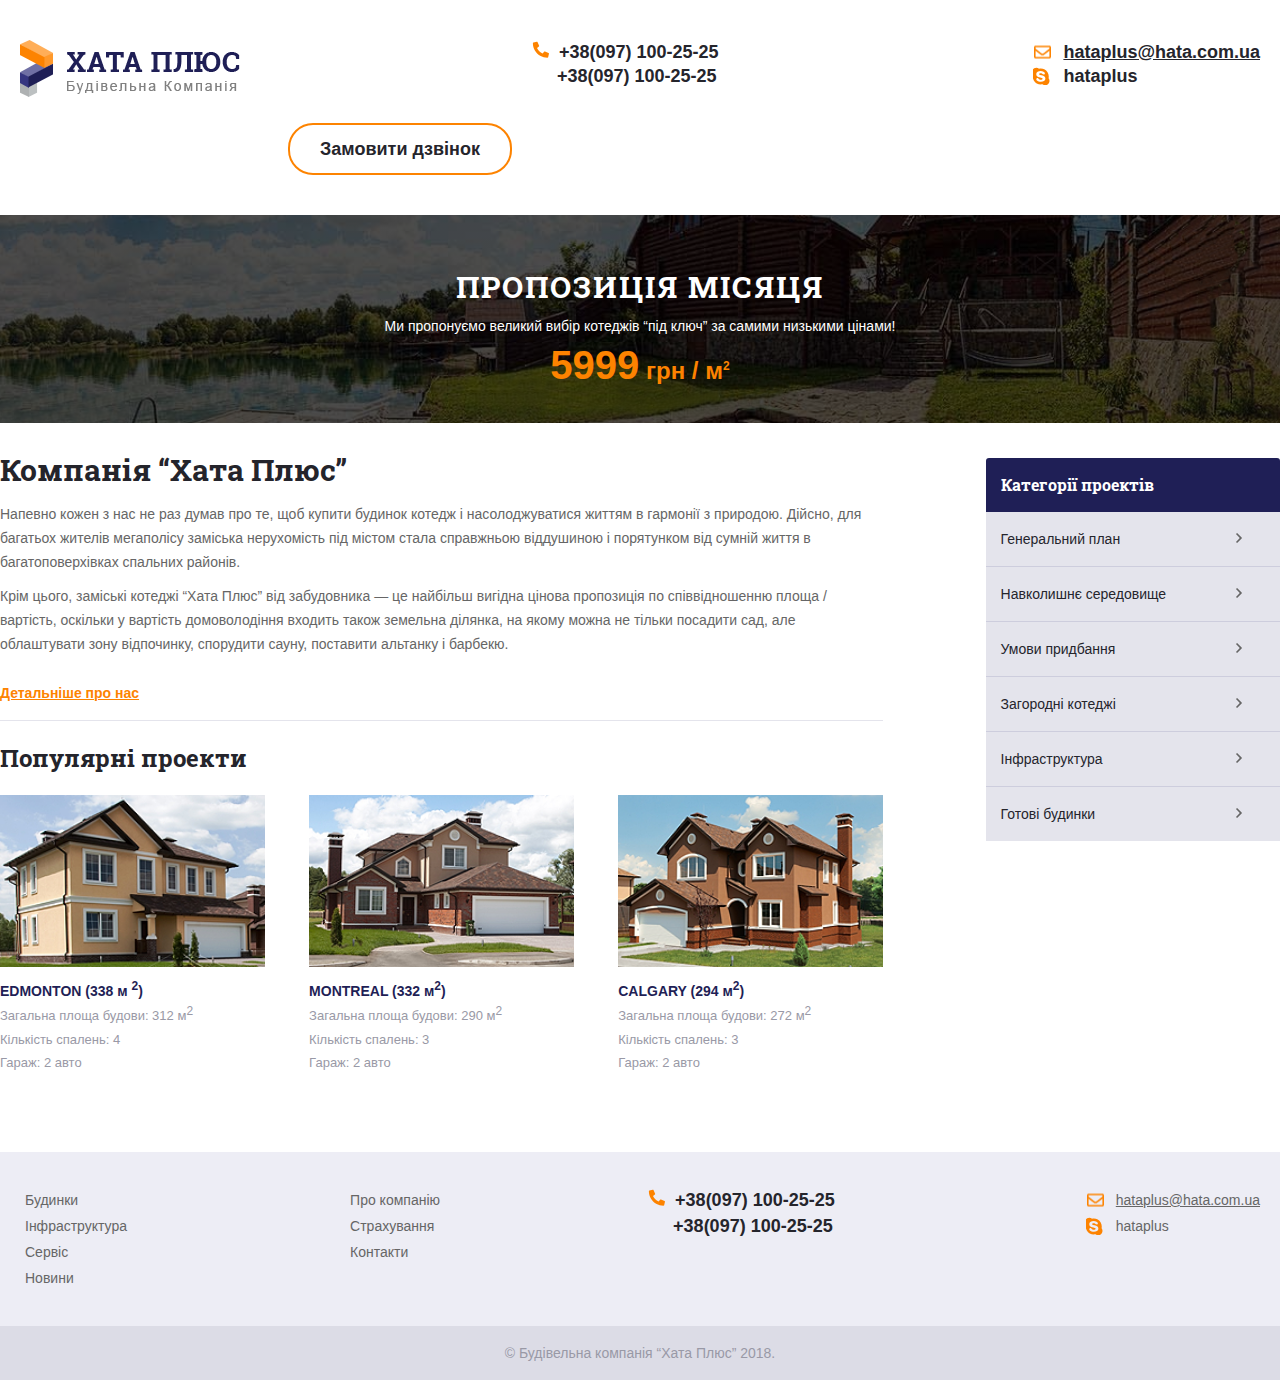
==== index.html @ af36779b "Apdate media version" ====
<!DOCTYPE html>
<html lang="en">

<head>
    <meta charset="UTF-8">
    <meta name="viewport" content="width=device-width, initial-scale=1.0">
    <title>Компанія с продажу та будівництвом будинків на замовлення</title>
    <link rel="stylesheet" href="css/style.css">
    <link rel="preconnect" href="https://fonts.googleapis.com">
    <link rel="preconnect" href="https://fonts.gstatic.com" crossorigin>
    <link href="https://fonts.googleapis.com/css2?family=Roboto+Slab:wght@100..900&display=swap" rel="stylesheet">
</head>

<body>
    <header>
        <div class="burger active_burger">
            <span>
                <nav>
                    <div class="wrapper flex wrap">
                        <ul class="mainmenu flex">
                            <li><a href="#">Головна</a></li>
                            <li><a href="#">Про компанію</a></li>
                            <li><a href="table.html">Наші будівлі</a></li>
                            <li><a href="#">Акції</a></li>
                            <li><a href="contacts.html">Контакти</a></li>
                        </ul>
                        <ul class="social flex">
                            <li><a href="#" class="fb"></a></li>
                            <li><a href="#" class="tw"></a></li>
                            <li><a href="#" class="in"></a></li>
                        </ul>
                    </div>
                </nav>
            </span>
       
        </div>
        <div class="close"></div>

        <div class="wrapper header_content flex wrap">
            <a class="logo" href="index.html"><img src="image/logo.png" alt="лого хата+"></a>
            <div class="tel">
                <a href="tel:+380971002525"><img src="image/phone.png" alt="значок телефону">+38(097) 100-25-25</a>
                <a href="tel:+380971002525">+38(097) 100-25-25</a>
            </div>
            </ul>
            <ul class="messangers">
                <li><a href="email:hataplus@hata.com.ua" class="em">hataplus@hata.com.ua</a></li>
                <li><a href="#" class="sk">hataplus</a></li>
            </ul>
            <div class="button-block"><a class="button" href="#">Замовити дзвінок</a></div>
        </div>
        <div class="banner">
            <p class="sale">Пропозиція місяця</p>
            <p class="info">Ми пропонуємо великий вибір котеджів “під ключ” за самими низькими цінами!</p>
            <p class="price"><b>5999</b> <span>грн / м<sup>2</sup></span></p>
        </div>
    </header>
    <main>

        <div class="wrapper flex">
            <div class="main-info">
                <article class="description">
                    <h1>Компанія “Хата Плюс”</h1>
                    <p>Напевно кожен з нас не раз думав про те, щоб купити будинок котедж і насолоджуватися життям в
                        гармонії з
                        природою. Дійсно, для багатьох жителів мегаполісу заміська нерухомість під містом стала
                        справжньою
                        віддушиною і порятунком від сумній життя в багатоповерхівках спальних районів.
                    </p>
                    <p>

                        Крім цього, заміські котеджі “Хата Плюс” від забудовника — це найбільш вигідна цінова пропозиція
                        по
                        співвідношенню площа / вартість, оскільки у вартість домоволодіння входить також земельна
                        ділянка,
                        на
                        якому
                        можна не тільки посадити сад, але облаштувати зону відпочинку, спорудити сауну, поставити
                        альтанку і
                        барбекю.
                    </p>
                    <a href="#">Детальніше про нас</a>
                </article>
                <h2>Популярні проекти</h2>
                <section class="houses flex wrap">
                    <figure>
                        <a href="#"></a>
                        <img src="image/edmonton.png" alt="двох поверховий будинок на бетоній основі EDMONTON">
                        <figcaption>
                            <h3>
                                EDMONTON (338 м <sup>2</sup>)
                            </h3>
                            <p>Загальна площа будови: 312 м<sup>2</sup></p>
                            <p>Кількість спалень: 4</p>
                            <p>Гараж: 2 авто</p>
                        </figcaption>

                    </figure>
                    <figure>
                        <a href="#"></a>
                        <img src="image/montreal.png" alt="двох поверховий будинок на бетоній основі">
                        <figcaption>
                            <h3>MONTREAL (332 м<sup>2</sup>)</h3>
                            <p>Загальна площа будови: 290 м<sup>2</sup></p>
                            <p>Кількість спалень: 3</p>
                            <p>Гараж: 2 авто</p>
                        </figcaption>

                    </figure>
                    <figure>
                        <a href="#"></a>
                        <img src="image/galgary.png" alt="двох поверховий будинок на цеглевій основі">
                        <figcaption>
                            <h3>CALGARY (294 м<sup>2</sup>)</h3>
                            <p>Загальна площа будови: 272 м<sup>2</sup></p>
                            <p>Кількість спалень: 3</p>
                            <p>Гараж: 2 авто</p>
                        </figcaption>

                    </figure>
                </section>
            </div>
            <aside>
                <b>Категорії проектів</b>
                <ul class="navigation">
                    <li><a href="#">Генеральний план</a></li>
                    <li><a href="#">Навколишнє середовище</a>
                        <ul class="supmenu">
                            <li><a href="#">Продані</a></li>
                            <li><a href="#">Заброньованні</a></li>
                            <li><a href="#">В процесі будівництва</a></li>
                        </ul>
                    </li>
                    <li><a href="#">Умови придбання</a></li>
                    <li><a href="#">Загородні котеджі</a></li>
                    <li><a href="#">Інфраструктура</a> </li>
                    <li><a href="#">Готові будинки</a></li>
                </ul>
            </aside>

        </div>
    </main>
    <footer>
        <div class="wrapper flex">
            <ul class="list first">
                <li><a href="#">Будинки</a></li>
                <li><a href="#">Інфраструктура</a></li>
                <li><a href="#">Сервіс</a></li>
                <li><a href="#">Новини</a></li>
            </ul>

            <ul class="list">
                <li><a href="#">Про компанію</a></li>
                <li><a href="#">Страхування</a></li>
                <li><a href="#">Контакти</a></li>
            </ul>
            <div class="tel">
                <a href="tel:+380971002525"><img src="image/phone.png" alt="значок телефону">+38(097) 100-25-25</a>
                <a href="tel:+380971002525">+38(097) 100-25-25</a>
            </div>

            <ul class="messangers">
                <li><a href="email:hataplus@hata.com.ua" class="em">hataplus@hata.com.ua</a></li>
                <li><a href="#" class="sk">hataplus</a></li>
            </ul>
        </div>
        <p>&copy; Будівельна компанія “Хата Плюс” 2018.</p>
    </footer>
</body>

</html>
---- css/style.css ----
* {
    margin: 0;
    padding: 0;
    box-sizing: border-box;
}

html {
    font-size: 1px;
}

body {
    background-color: #fff;
    font-family: "Arial";
    font-size: 14rem;
    line-height: 24rem;
}

a {
    color: #b1b1d2;
    font-size: 14px;
    font-family: "Arial";
    line-height: 24px;
    text-decoration: none;
    transition: 0.3s;
}



li {
    color: #fff;
    font-family: "Arial";
    list-style-type: none;
    font-size: 14rem;
    line-height: 24rem;
    transition: 0.3s;
}

h2 {
    display: flex;
    color: #24242b;
    font-size: 24rem;
    font-weight: 700;
    font-family: "Roboto Slab";
    line-height: 24rem;
}

h3 {
    font-size: 14rem;
    color: #1f1f56;
    font-weight: bold;
    font-family: "Arial";
    line-height: 24rem;
}

header {
    box-shadow: (0, 0, 0, 5px);
}

.wrapper {
    margin: auto;
}


.flex {
    display: flex;
    justify-content: center;
    flex-wrap: wrap;
    gap: 13px;
}

nav {
    background-color: #1f1f56;
}


.social {
    align-items: center;
}

.social a {
    display: inline-block;
    vertical-align: middle;
    background: url(../image/sprite.png) no-repeat;
}


.supmenu a {
    color: #b1b1d2;
}

header a {
    font-size: 18rem;
    font-weight: bold;
    font-family: "Arial";
    line-height: 24px;
}

.mainmenu a {
    display: block;
    padding: 19px 10px;
    font-size: 14rem;
    letter-spacing: 2rem;
    line-height: 24rem;
    font-weight: normal;
}

.mainmenu:first-child a {
    padding-left: 0;
}



.header_content a {
    color: #25252c;
}


.tel {
    display: flex;
    flex-direction: column;
    font-size: 16rem;
}

.tel a:last-child {
    padding: 0 35px;
}

.tel:after {
    content: "";
    border-right: 1px solid #e4e4ec;
}

.tel img {
    margin: 0 10px;
}

.messangers a {
    display: block;
    margin: 0 10px;
}

.messangers li {
    padding: 0 10px;
}

a.em {
    text-decoration: underline;
    padding-left: 30px;
    position: relative;
}

a.sk {
    padding-left: 30px;
    position: relative;
}

a.em::before {
    content: "";
    display: block;
    position: absolute;
    top: 50%;
    left: 0;
    width: 18px;
    height: 13px;
    background: url(../image/sprite.emsk.png);
    background-position: 0 -25px;
    transform: translateY(-50%);
}

a.sk::before {
    content: "";
    display: block;
    position: absolute;
    top: 50%;
    left: 0;
    width: 18px;
    height: 18px;
    background: url(../image/sprite.emsk.png);
    background-position: -25px -25px;
    transform: translateY(-50%);

}

.button {
    margin-left: 10px;
    display: inline-block;
    padding: 12px 30px;
    border-radius: 25px;
    border: 2px solid #fd8300;
}

.button:hover {
    color: #1f1f56;
    background-color: #fd8300;
}


.banner {
    color: #ffffff;
    padding: 60px 0 40px;
    text-align: center;
    background: linear-gradient(rgba(0, 0, 0, 0.7), rgba(0, 0, 0, 0.7)), url(../image/banner.webp);
    background-size: 100%;
}


.price {
    color: #fd8300;
    font-size: 24px;
    line-height: 24px;
}

span {
    font-size: 24px;
    line-height: 24px;
    color: #fd8300;
    font-weight: bold;
    font-family: "Arial";
}

sup {
    font-size: 12rem;
}

.banner b {
    color: #fd8300;
    font-weight: bold;
    font-family: "Arial";
    font-size: 40rem;
    line-height: 24rem;
}

main {
    margin: 35px 0;
}

.main-info {
    width: 74%;
}

.sale {
    color: #ffffff;
    font-weight: 700;
    font-family: "Roboto Slab";
    font-size: 30rem;
    letter-spacing: 2px;
    text-transform: uppercase;
}

.info {
    margin: 15px 0;
}

article {
    border-bottom: #e4e4ec solid 1px;
}

article a {
    display: block;
    margin: 15px 0;
    text-decoration: underline;
}

.flex_wrap {
    flex-wrap: wrap;
}

h1 {
    color: #24242b;
    font-size: 30px;
    font-weight: 700;
    font-family: "Roboto Slab";
    margin-bottom: 20px;
}

.description p {
    color: #666666;
}

.description:first-child p {
    padding-bottom: 10px;
}

.description a {
    color: #fd8300;
    font-weight: bold;
}

a:hover {
    color: #fd8300;
}


aside {
    display: block;
    overflow: hidden;
    border-radius: 3px;
    width: 23%;
    min-width: 220px;
}

aside li {
    position: relative;
}


aside li::after {
    content: "";
    position: absolute;
    background: url(../image/strelochka.png)no-repeat;
    width: 8px;
    height: 12px;
    background-position: 0 0px;
    top: 21px;
    left: 85%;
    transition: 0.3s;
}

aside li:hover::after {
    background-position: 0 -13px;
}


.supmenu li::after {
    content: "";
    background: none;
}

aside li:hover {
    background-position: 0 -20px;
}

.aside-menu>li:last-child a {
    border: none;
}

aside b {
    display: block;
    padding: 15px;
    color: #ffffff;
    font-weight: 700;
    font-family: "Roboto Slab";
    font-size: 16rem;
    background-color: #1f1f56;
    line-height: 24px;
}


aside a {
    display: block;
    font-size: 14rem;
    line-height: 24rem;
    color: #25252c;
    padding: 15px;
    background-color: #e4e4ec;
    border-bottom: 1px solid #cdcddd;
}

ul li:last-child a {
    border: none;
}

li:hover .supmenu {
    display: block;
}

.supmenu {
    display: none;
}

.supmenu a {
    color: #666;
    padding-left: 30px;
}

aside li:hover>a {
    color: #fff;
    background-color: #fd8300;
}

.supmenu li:hover>a {
    color: #666;
    background-color: #cecedd;
}


h2 {
    margin: 25px 0;
}

.houses {
    display: flex;
    margin-bottom: 45px;
}

figure {
    position: relative;
    width: 30%;
}

figure a {
    position: absolute;
    top: 0;
    left: 0;
    width: 100%;
    height: 100%;
}

figure img {
    width: 100%;
}

figcaption p:nth-child(odd) {
    margin: 5px 0;
}

figure:hover h3 {
    text-decoration: underline;
}

figure p {
    color: #9999a6;
    font-size: 13px;
    line-height: 18px;
    text-decoration: none;
}


footer {
    background-color: #ededf5;
}

footer a {
    color: #666666;
    line-height: 26rem;
}

footer .wrapper {
    padding: 35px 0;
}

footer a:hover {
    text-decoration: underline;
}

.tel a {
    font-size: 18rem;
    font-weight: bold;
    color: #25252c;
}


.contacts a {
    font-size: 16rem;
    text-decoration: underline;
    color: #25252c;
}

footer p {
    padding: 15px 0;
    text-align: center;
    background-color: #dcdce6;
    color: #9999a6;
}


a.em::before:hover {
    background-position: 1px 25px;
}

.messangers a:hover {
    color: #fd8300
}

.tel a:hover {
    color: #fd8300;
}

.list a:hover {
    color: #fd8300;
}

nav {
    display: none;
}

.burger {
    position: relative;
    width: 40px;
    height: 60px;
}

.burger span {
    position: absolute;
    top: 10px;
    left: 0;
    height: 5px;
    background-color: #4d4dc1;
    border-radius: 4px;
    width: 100%;
}


.burger span::before,
.burger span::after {
    content: "";
    position: absolute;
    top: 10px;
    left: 0;
    background-color: #4d4dc1;
    height: 7px;
    width: 40px;
    border-radius: 4px;
}

.burger span::before {
    top: 30px;
}

.burger span::after {
    top: 15px;
}

.active-burger+.mainmenu {
    display: flex;
    position: fixed;
    top: 50%;
    left: 50%;
    height: 100vh;
    width: 80vh;
    background-color: #4d4dc1;
    flex-direction: column;
    justify-content: center;
}

figure {
    width: 100%;
}

.header_content:before {
    display: none;
}

.social {
    padding: 10px 0;
}

@media screen and (min-width: 768px) {
    a.fb {
        height: 19px;
        width: 15px;
        background-position: 5px 0;
    }

    a.fb:hover {
        background-position: 5px -20px;
    }

    a.tw {
        width: 19px;
        height: 16px;
        background-position: -14px 0;
    }

    a.tw:hover {
        background-position: -14px -20px;
    }

    a.in {
        height: 20px;
        width: 20px;
        background-position: -36px 0;
    }

    a.in:hover {
        background-position: -35px -20px;
    }

    .header_content {
        position: relative;
        padding: 40px 0;
        box-shadow: (0 0 5px rgba(0, 0, 0, 0.1));
    }

    .header_content:before {
        content: "";
        position: absolute;
        top: 25%;
        left: 48%;
        width: 2px;
        height: 52px;
        background-color: #e4e4ec;
    }

    nav {
        display: block;
    }

    .burger {
        display: none;
    }

    span::before {
        display: none;
    }

    span::after {
        display: none;
    }

    .button-block {
        display: block;
        width: 234px;
    }

    .messangers {
        padding: 10px 0;
    }

    .header_content:before {
        left: 50%;
    }

    .logo {
        padding: 0 20px;
    }

    .flex {
        gap: 13px;
    }

    .main-info {
        width: 62%;
    }

    figure {
        width: 100%;
    }

    .first {
        padding: 0 25px;
    }
    .wrapper {
    max-width: 1280px;
    }
}

@media screen and (min-width: 1024px) {
    nav {
        display: block;
    }

    .button-block {
        display: flex;
        width: 512px;
        flex-direction: row-reverse
    }

    .flex {
        justify-content: space-between;
        gap: 20px;
    }

    .messangers {
        padding: 0 0;
    }

    .main-info {
        width: 69%;
    }

    figure {
        width: 30%;
    }
}

@media screen and (min-width: 1440px) {
    nav {
        display: block;
    }

    .button-block {
        display: inline-block;
        width: 234px;
    }

    .flex {
        justify-content: space-between;
        gap: 26px;
    }

    figure {
        width: 31%;
    }
}
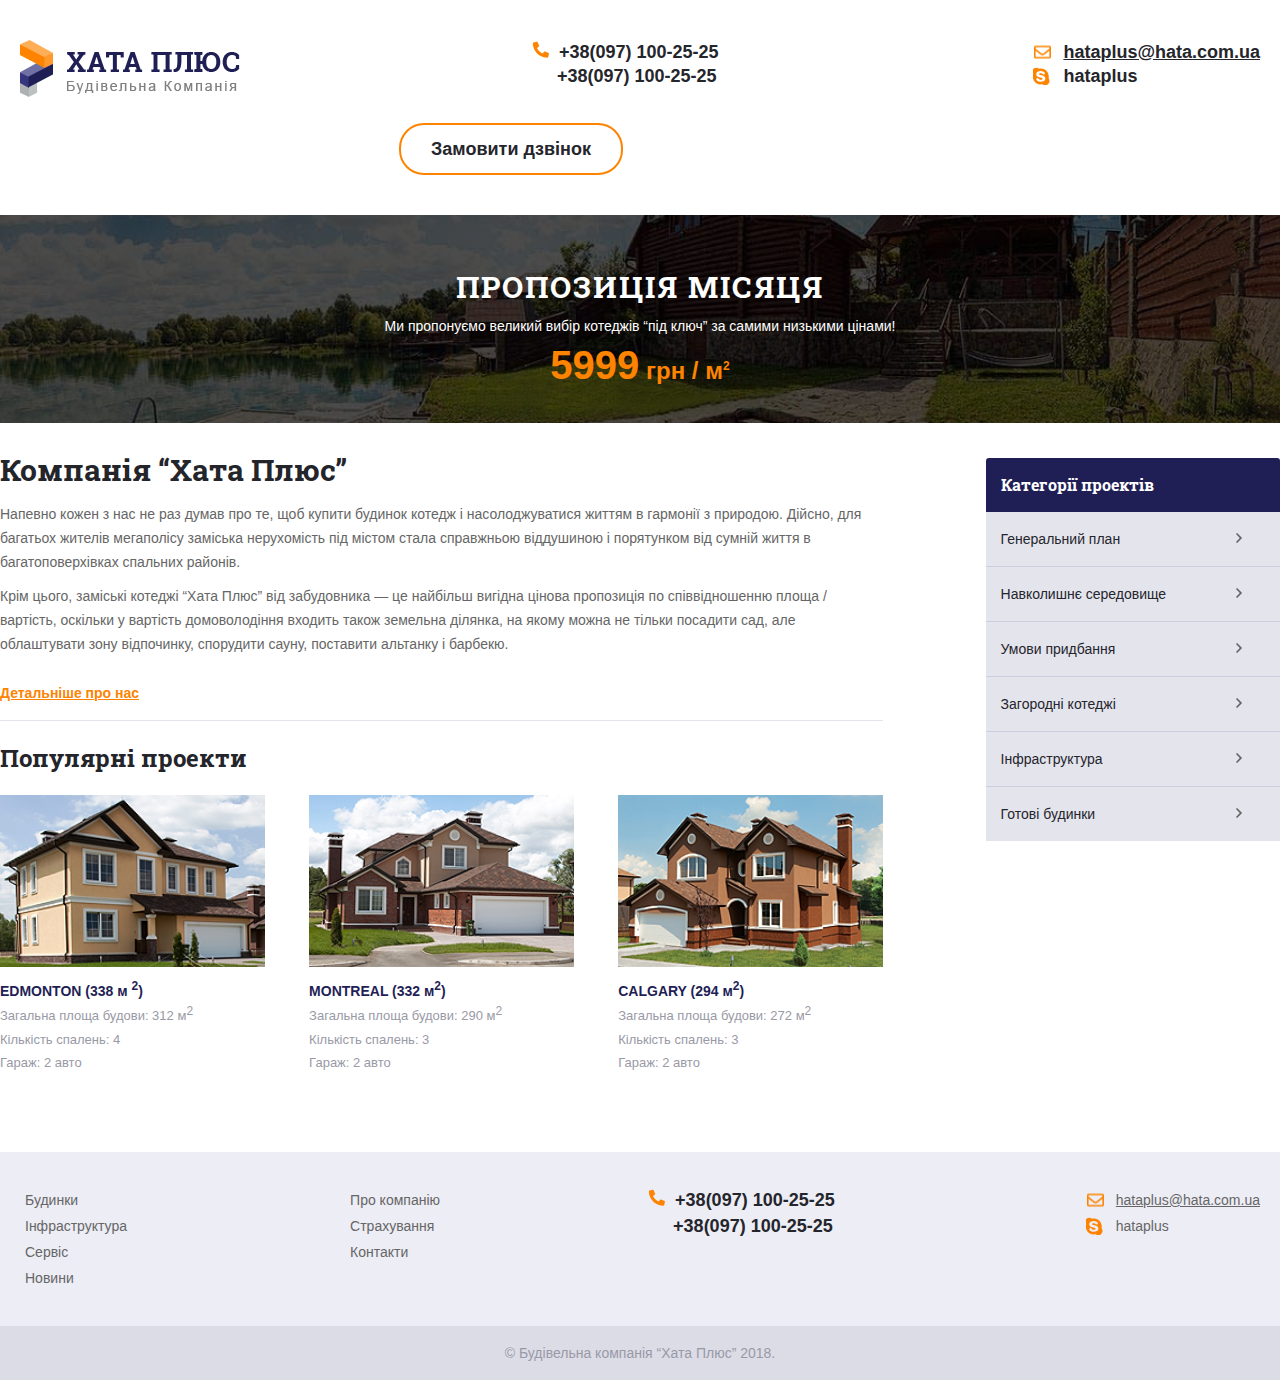
==== commit 7818276e: "Apdate media version" ====
--- a/index.html
+++ b/index.html
@@ -9,14 +9,15 @@
     <link rel="preconnect" href="https://fonts.googleapis.com">
     <link rel="preconnect" href="https://fonts.gstatic.com" crossorigin>
     <link href="https://fonts.googleapis.com/css2?family=Roboto+Slab:wght@100..900&display=swap" rel="stylesheet">
+    <script src="js/scripts.js"></script>
 </head>
 
 <body>
     <header>
-        <div class="burger active_burger">
-            <span>
+        <div class="burger #burger active-burger">
+            <span></span>
                 <nav>
-                    <div class="wrapper flex wrap">
+                    <div class="wrapper flex wrap menu_header">
                         <ul class="mainmenu flex">
                             <li><a href="#">Головна</a></li>
                             <li><a href="#">Про компанію</a></li>
@@ -31,7 +32,6 @@
                         </ul>
                     </div>
                 </nav>
-            </span>
        
         </div>
         <div class="close"></div>
--- a/css/style.css
+++ b/css/style.css
@@ -68,9 +68,6 @@
     gap: 13px;
 }
 
-nav {
-    background-color: #1f1f56;
-}
 
 
 .social {
@@ -480,9 +477,7 @@
     color: #fd8300;
 }
 
-nav {
-    display: none;
-}
+
 
 .burger {
     position: relative;
@@ -520,15 +515,19 @@
 .burger span::after {
     top: 15px;
 }
-
-.active-burger+.mainmenu {
+.mainmenu {
+    display: none;
+}
+.active-burger~nav {
     display: flex;
     position: fixed;
-    top: 50%;
-    left: 50%;
-    height: 100vh;
-    width: 80vh;
+    z-index: 3;
+    top: 0;
+    left: 0;
+    height: 100%;
+    width: 100%;
     background-color: #4d4dc1;
+    color: black;
     flex-direction: column;
     justify-content: center;
 }
@@ -546,6 +545,10 @@
 }
 
 @media screen and (min-width: 768px) {
+    nav {
+        background-color: #1f1f56;
+    }
+    
     a.fb {
         height: 19px;
         width: 15px;
@@ -592,10 +595,6 @@
         background-color: #e4e4ec;
     }
 
-    nav {
-        display: block;
-    }
-
     .burger {
         display: none;
     }
@@ -607,7 +606,9 @@
     span::after {
         display: none;
     }
-
+    .mainmenu {
+        display: block;
+    }
     .button-block {
         display: block;
         width: 234px;
@@ -652,7 +653,7 @@
 
     .button-block {
         display: flex;
-        width: 512px;
+        width: 623px;
         flex-direction: row-reverse
     }
 
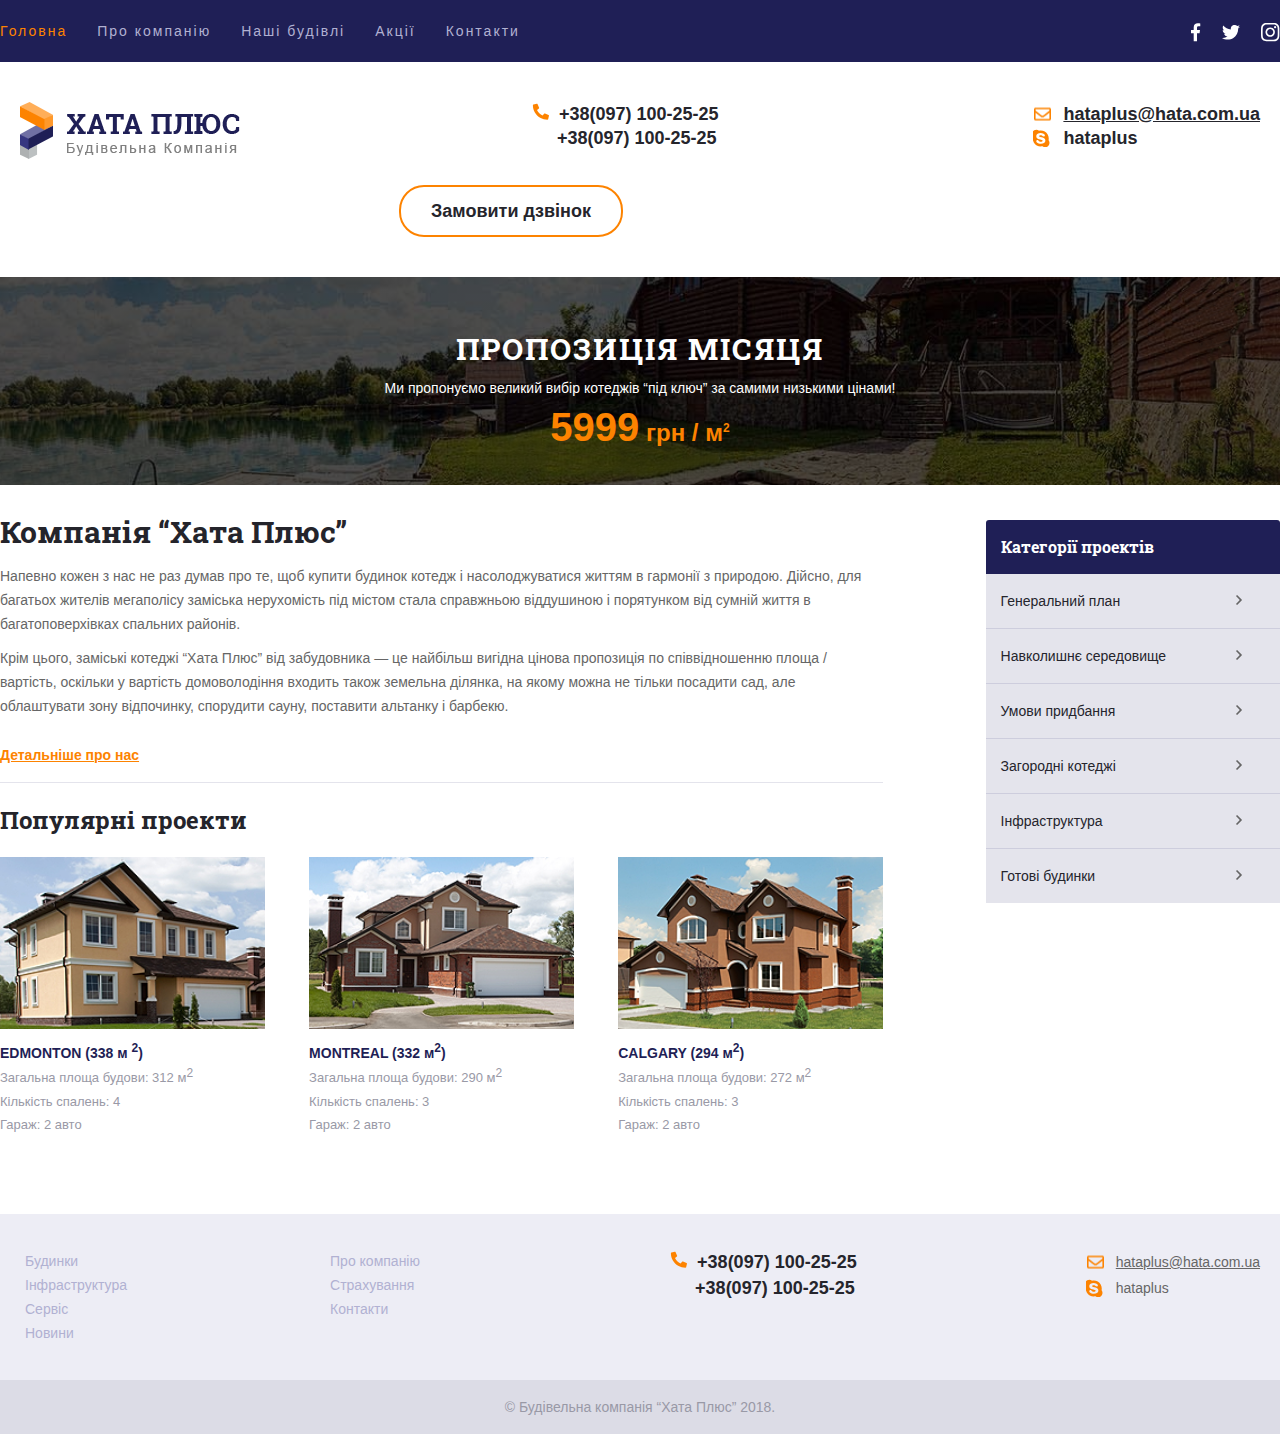
==== commit fc46567d: "Apdate media version" ====
--- a/index.html
+++ b/index.html
@@ -14,28 +14,28 @@
 
 <body>
     <header>
-        <div class="burger #burger active-burger">
+        <div class="burger #burger">
             <span></span>
-                <nav>
-                    <div class="wrapper flex wrap menu_header">
-                        <ul class="mainmenu flex">
-                            <li><a href="#">Головна</a></li>
-                            <li><a href="#">Про компанію</a></li>
-                            <li><a href="table.html">Наші будівлі</a></li>
-                            <li><a href="#">Акції</a></li>
-                            <li><a href="contacts.html">Контакти</a></li>
-                        </ul>
-                        <ul class="social flex">
-                            <li><a href="#" class="fb"></a></li>
-                            <li><a href="#" class="tw"></a></li>
-                            <li><a href="#" class="in"></a></li>
-                        </ul>
-                    </div>
-                </nav>
-       
+            
         </div>
         <div class="close"></div>
-
+        <nav>
+            <div class="wrapper flex wrap menu_header">
+                <ul class="mainmenu flex">
+                    <li><a href="#">Головна</a></li>
+                    <li><a href="#">Про компанію</a></li>
+                    <li><a href="table.html">Наші будівлі</a></li>
+                    <li><a href="#">Акції</a></li>
+                    <li><a href="contacts.html">Контакти</a></li>
+                </ul>
+                <ul class="social flex">
+                    <li><a href="#" class="fb"></a></li>
+                    <li><a href="#" class="tw"></a></li>
+                    <li><a href="#" class="in"></a></li>
+                </ul>
+            </div>
+        </nav>
+            
         <div class="wrapper header_content flex wrap">
             <a class="logo" href="index.html"><img src="image/logo.png" alt="лого хата+"></a>
             <div class="tel">
--- a/css/style.css
+++ b/css/style.css
@@ -15,7 +15,7 @@
     line-height: 24rem;
 }
 
-a {
+.list a {
     color: #b1b1d2;
     font-size: 14px;
     font-family: "Arial";
@@ -80,6 +80,35 @@
     background: url(../image/sprite.png) no-repeat;
 }
 
+a.fb {
+    height: 19px;
+    width: 15px;
+    background-position: 5px 0;
+}
+
+a.fb:hover {
+    background-position: 5px -20px;
+}
+
+a.tw {
+    width: 19px;
+    height: 16px;
+    background-position: -14px 0;
+}
+
+a.tw:hover {
+    background-position: -14px -20px;
+}
+
+a.in {
+    height: 20px;
+    width: 20px;
+    background-position: -36px 0;
+}
+
+a.in:hover {
+    background-position: -35px -20px;
+}
 
 .supmenu a {
     color: #b1b1d2;
@@ -477,6 +506,10 @@
     color: #fd8300;
 }
 
+.list {
+    text-align: center;
+    width: 154px;
+}
 
 
 .burger {
@@ -515,17 +548,19 @@
 .burger span::after {
     top: 15px;
 }
-.mainmenu {
+
+nav {
     display: none;
 }
-.active-burger~nav {
+
+.active_burger~nav {
     display: flex;
     position: fixed;
     z-index: 3;
     top: 0;
     left: 0;
-    height: 100%;
-    width: 100%;
+    height: 100px;
+    width: 100px;
     background-color: #4d4dc1;
     color: black;
     flex-direction: column;
@@ -548,35 +583,10 @@
     nav {
         background-color: #1f1f56;
     }
-    
-    a.fb {
-        height: 19px;
-        width: 15px;
-        background-position: 5px 0;
-    }
-
-    a.fb:hover {
-        background-position: 5px -20px;
-    }
-
-    a.tw {
-        width: 19px;
-        height: 16px;
-        background-position: -14px 0;
-    }
-
-    a.tw:hover {
-        background-position: -14px -20px;
-    }
-
-    a.in {
-        height: 20px;
-        width: 20px;
-        background-position: -36px 0;
-    }
-
-    a.in:hover {
-        background-position: -35px -20px;
+
+    a {
+        color: #b1b1d2;
+        text-decoration: none;
     }
 
     .header_content {
@@ -606,9 +616,11 @@
     span::after {
         display: none;
     }
+
     .mainmenu {
-        display: block;
-    }
+        display: flex;
+    }
+
     .button-block {
         display: block;
         width: 234px;
@@ -641,8 +653,13 @@
     .first {
         padding: 0 25px;
     }
+
+    .list {
+        text-align: left;
+    }
+
     .wrapper {
-    max-width: 1280px;
+        max-width: 1280px;
     }
 }
 
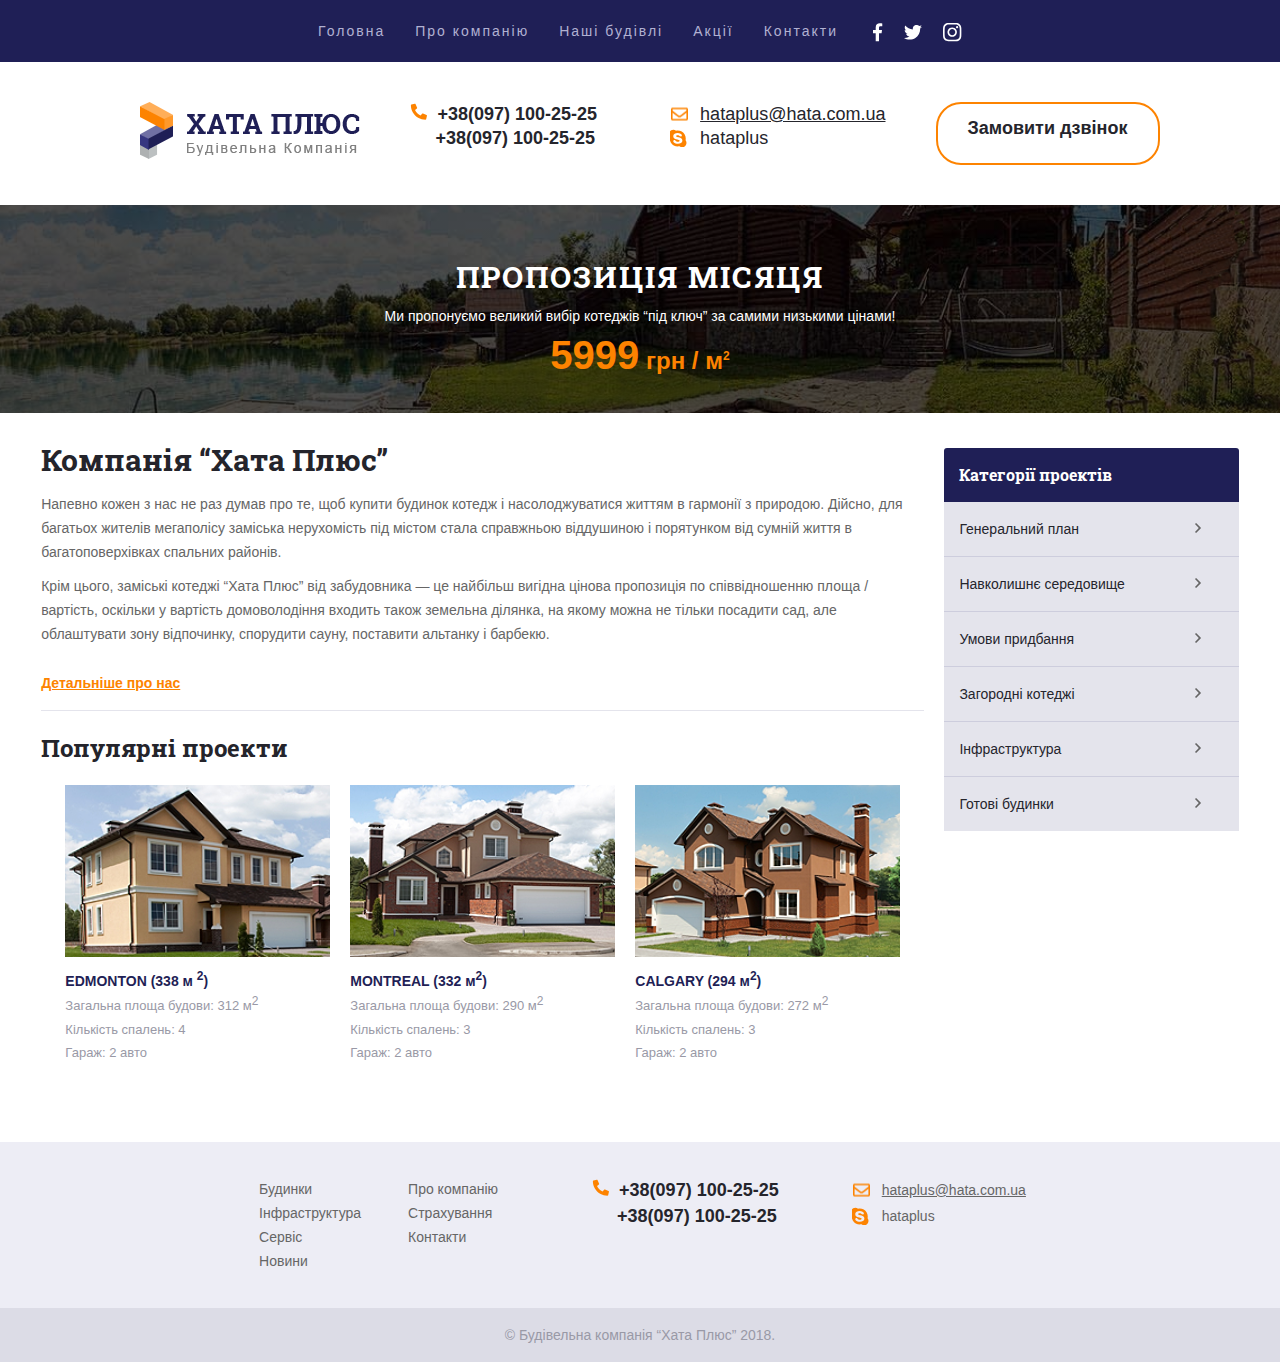
==== commit 977db0f5: "Apgrade to beta media" ====
--- a/index.html
+++ b/index.html
@@ -9,17 +9,15 @@
     <link rel="preconnect" href="https://fonts.googleapis.com">
     <link rel="preconnect" href="https://fonts.gstatic.com" crossorigin>
     <link href="https://fonts.googleapis.com/css2?family=Roboto+Slab:wght@100..900&display=swap" rel="stylesheet">
-    <script src="js/scripts.js"></script>
+    
 </head>
 
 <body>
     <header>
-        <div class="burger #burger">
+        <div class="burger" id="burger">
             <span></span>
-            
         </div>
-        <div class="close"></div>
-        <nav>
+        <nav class="menu">
             <div class="wrapper flex wrap menu_header">
                 <ul class="mainmenu flex">
                     <li><a href="#">Головна</a></li>
@@ -35,7 +33,11 @@
                 </ul>
             </div>
         </nav>
-            
+        <div class="close" id="closeButton">
+            <span></span>
+        </div>
+    
+
         <div class="wrapper header_content flex wrap">
             <a class="logo" href="index.html"><img src="image/logo.png" alt="лого хата+"></a>
             <div class="tel">
@@ -167,5 +169,12 @@
         <p>&copy; Будівельна компанія “Хата Плюс” 2018.</p>
     </footer>
 </body>
-
+<script src="js/scripts.js">
+    burger.onclick = function () {
+        burger.classList.toggle('active_burger')
+    }
+    closeButton.onclick = function () {
+        burger.classList.remove('active_burger')
+    }
+</script>
 </html>--- a/css/style.css
+++ b/css/style.css
@@ -14,13 +14,14 @@
     font-size: 14rem;
     line-height: 24rem;
 }
-
+a {
+    color: #b1b1d2;
+    text-decoration: none;
+}
 .list a {
-    color: #b1b1d2;
     font-size: 14px;
     font-family: "Arial";
     line-height: 24px;
-    text-decoration: none;
     transition: 0.3s;
 }
 
@@ -64,14 +65,20 @@
 .flex {
     display: flex;
     justify-content: center;
+    flex-direction: column;
     flex-wrap: wrap;
     gap: 13px;
 }
 
-
+.header_content {
+    position: relative;
+    padding: 40px 0;
+    box-shadow: (0 0 5px rgba(0, 0, 0, 0.1));
+}
 
 .social {
     align-items: center;
+    flex-direction: row;
 }
 
 .social a {
@@ -116,7 +123,6 @@
 
 header a {
     font-size: 18rem;
-    font-weight: bold;
     font-family: "Arial";
     line-height: 24px;
 }
@@ -208,11 +214,13 @@
 }
 
 .button {
+    display: inline-block;
+    font-weight: bold;
     margin-left: 10px;
-    display: inline-block;
     padding: 12px 30px;
     border-radius: 25px;
     border: 2px solid #fd8300;
+    transition: 0.3s;
 }
 
 .button:hover {
@@ -514,18 +522,24 @@
 
 .burger {
     position: relative;
-    width: 40px;
+    background-color: #1f1f56;
+    width: 100%;
+    height: 60px;
+}
+.close {
+    position: relative;
+    width: 100%;
     height: 60px;
 }
 
 .burger span {
     position: absolute;
     top: 10px;
-    left: 0;
-    height: 5px;
-    background-color: #4d4dc1;
+    left: 10px;
+    height: 7px;
+    background-color: #fff;
     border-radius: 4px;
-    width: 100%;
+    width: 40px;
 }
 
 
@@ -535,7 +549,7 @@
     position: absolute;
     top: 10px;
     left: 0;
-    background-color: #4d4dc1;
+    background-color: #fff;
     height: 7px;
     width: 40px;
     border-radius: 4px;
@@ -556,15 +570,51 @@
 .active_burger~nav {
     display: flex;
     position: fixed;
-    z-index: 3;
     top: 0;
     left: 0;
-    height: 100px;
-    width: 100px;
-    background-color: #4d4dc1;
-    color: black;
+    height: 100%;
+    width: 100%;
+    opacity: 97%;
     flex-direction: column;
-    justify-content: center;
+    background-color: #1f1f36;
+    z-index: 1;
+    text-align: center;
+}
+
+.close {
+    position: fixed;
+    display: none;
+    z-index: 10;
+}
+
+.close span{
+    position: absolute;
+    top: 10px;
+    left: 10px;
+    height: 7px;
+    background-color: #fff;
+    rotate: 45deg;
+    border-radius: 4px;
+    width: 40px;
+    transition: 0.3s;
+}
+.close span::before {
+    content: "";
+    position: absolute;
+    top: 1px;
+    left: 0;
+    background-color: #fff;
+    height: 7px;
+    width: 40px;
+    border-radius: 4px;
+}
+
+.close span::before{
+    rotate: 90deg;
+}
+
+.active_burger~.close {
+    display: block;
 }
 
 figure {
@@ -579,21 +629,13 @@
     padding: 10px 0;
 }
 
+
 @media screen and (min-width: 768px) {
     nav {
+        display: block;
         background-color: #1f1f56;
     }
 
-    a {
-        color: #b1b1d2;
-        text-decoration: none;
-    }
-
-    .header_content {
-        position: relative;
-        padding: 40px 0;
-        box-shadow: (0 0 5px rgba(0, 0, 0, 0.1));
-    }
 
     .header_content:before {
         content: "";
@@ -626,10 +668,6 @@
         width: 234px;
     }
 
-    .messangers {
-        padding: 10px 0;
-    }
-
     .header_content:before {
         left: 50%;
     }
@@ -637,8 +675,11 @@
     .logo {
         padding: 0 20px;
     }
-
     .flex {
+        display: flex;
+        justify-content: center;
+        flex-direction: row;
+        flex-wrap: wrap;
         gap: 13px;
     }
 
@@ -670,12 +711,10 @@
 
     .button-block {
         display: flex;
-        width: 623px;
         flex-direction: row-reverse
     }
 
     .flex {
-        justify-content: space-between;
         gap: 20px;
     }
 
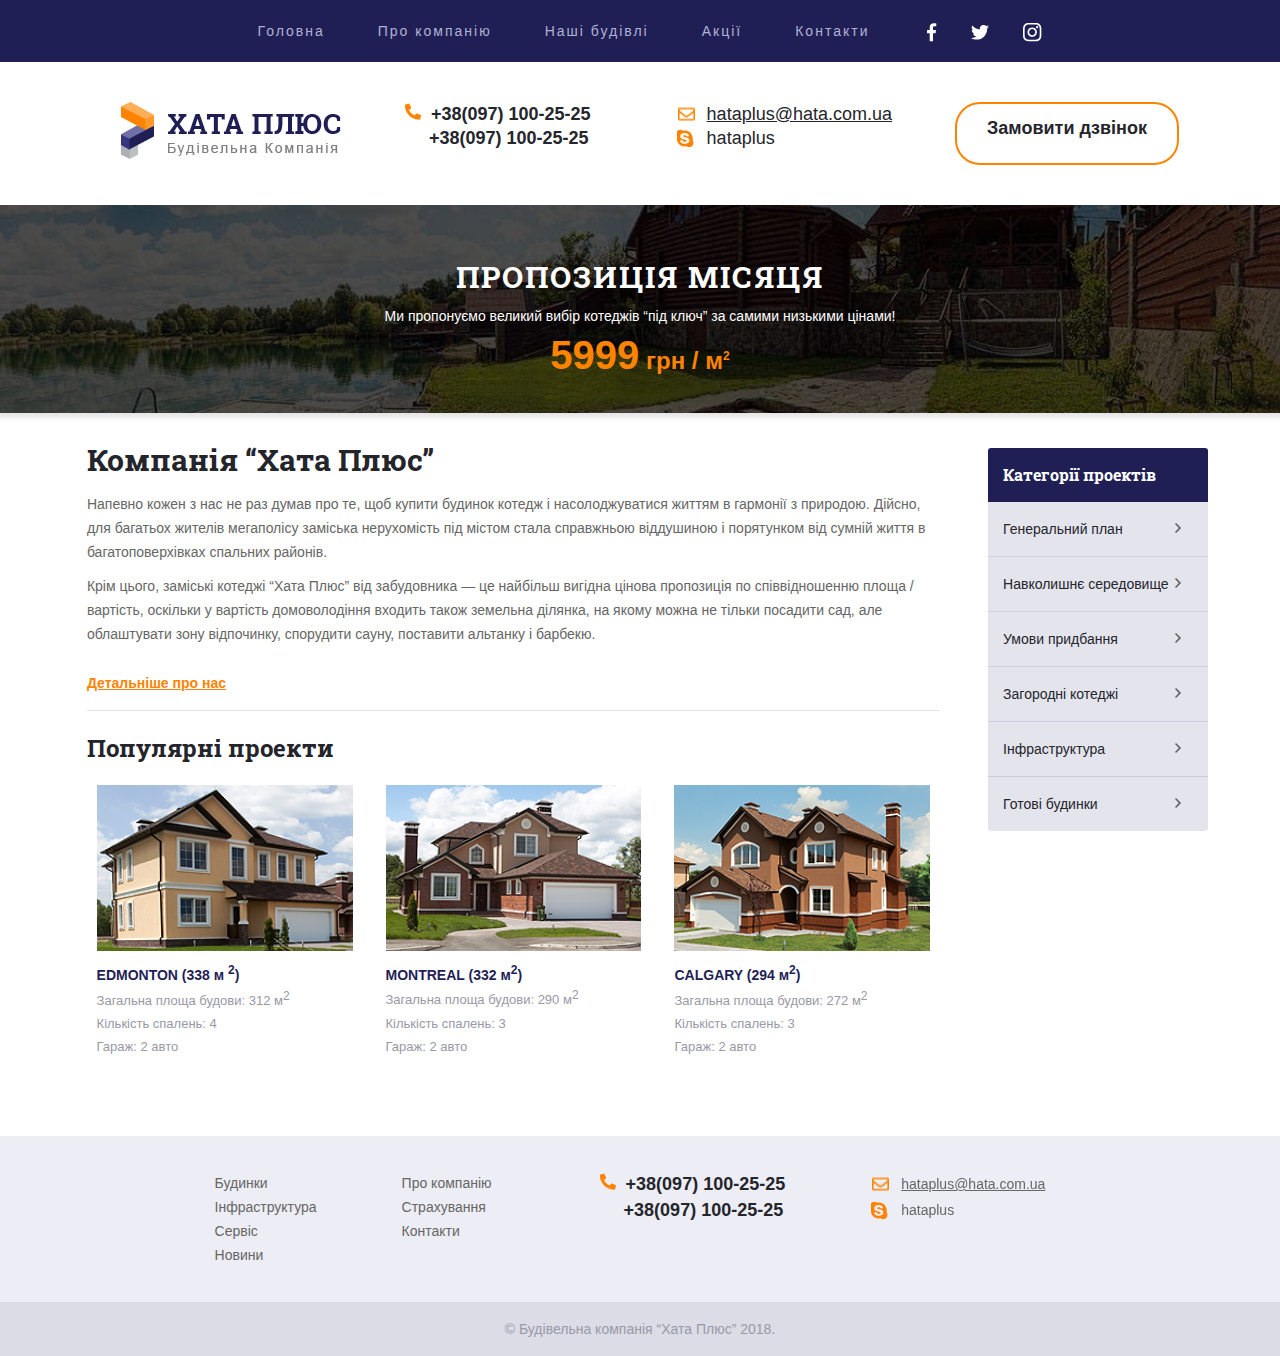
==== commit 39185d29: "Apgrade to beta 2.0 media" ====
--- a/index.html
+++ b/index.html
@@ -122,23 +122,25 @@
                     </figure>
                 </section>
             </div>
-            <aside>
-                <b>Категорії проектів</b>
-                <ul class="navigation">
-                    <li><a href="#">Генеральний план</a></li>
-                    <li><a href="#">Навколишнє середовище</a>
-                        <ul class="supmenu">
-                            <li><a href="#">Продані</a></li>
-                            <li><a href="#">Заброньованні</a></li>
-                            <li><a href="#">В процесі будівництва</a></li>
-                        </ul>
-                    </li>
-                    <li><a href="#">Умови придбання</a></li>
-                    <li><a href="#">Загородні котеджі</a></li>
-                    <li><a href="#">Інфраструктура</a> </li>
-                    <li><a href="#">Готові будинки</a></li>
-                </ul>
-            </aside>
+            <div class="menushka">
+                <aside>
+                    <b>Категорії проектів</b>
+                    <ul class="navigation">
+                        <li><a href="#">Генеральний план</a></li>
+                        <li><a href="#">Навколишнє середовище</a>
+                            <ul class="supmenu">
+                                <li><a href="#">Продані</a></li>
+                                <li><a href="#">Заброньованні</a></li>
+                                <li><a href="#">В процесі будівництва</a></li>
+                            </ul>
+                        </li>
+                        <li><a href="#">Умови придбання</a></li>
+                        <li><a href="#">Загородні котеджі</a></li>
+                        <li><a href="#">Інфраструктура</a> </li>
+                        <li><a href="#">Готові будинки</a></li>
+                    </ul>
+                </aside>
+            </div>
 
         </div>
     </main>
--- a/css/style.css
+++ b/css/style.css
@@ -17,6 +17,9 @@
 a {
     color: #b1b1d2;
     text-decoration: none;
+}
+input {
+    appearance: none;
 }
 .list a {
     font-size: 14px;
@@ -54,8 +57,9 @@
 }
 
 header {
-    box-shadow: (0, 0, 0, 5px);
-}
+    box-shadow: 0 0 5px 5px rgba(0, 0, 0, 0.1);
+}
+
 
 .wrapper {
     margin: auto;
@@ -65,7 +69,6 @@
 .flex {
     display: flex;
     justify-content: center;
-    flex-direction: column;
     flex-wrap: wrap;
     gap: 13px;
 }
@@ -73,7 +76,6 @@
 .header_content {
     position: relative;
     padding: 40px 0;
-    box-shadow: (0 0 5px rgba(0, 0, 0, 0.1));
 }
 
 .social {
@@ -125,6 +127,10 @@
     font-size: 18rem;
     font-family: "Arial";
     line-height: 24px;
+}
+
+.mainmenu {
+    padding: 0px 10px;
 }
 
 .mainmenu a {
@@ -135,12 +141,6 @@
     line-height: 24rem;
     font-weight: normal;
 }
-
-.mainmenu:first-child a {
-    padding-left: 0;
-}
-
-
 
 .header_content a {
     color: #25252c;
@@ -224,7 +224,7 @@
 }
 
 .button:hover {
-    color: #1f1f56;
+    color: #fff;
     background-color: #fd8300;
 }
 
@@ -270,6 +270,7 @@
 
 .main-info {
     width: 74%;
+    padding: 0 15px;
 }
 
 .sale {
@@ -324,6 +325,10 @@
     color: #fd8300;
 }
 
+.menushka {
+    top: 10px;
+    position: sticky;
+}
 
 aside {
     display: block;
@@ -331,6 +336,8 @@
     border-radius: 3px;
     width: 23%;
     min-width: 220px;
+    top: 10px;
+    position: sticky;
 }
 
 aside li {
@@ -342,7 +349,7 @@
     content: "";
     position: absolute;
     background: url(../image/strelochka.png)no-repeat;
-    width: 8px;
+    width: 60px;
     height: 12px;
     background-position: 0 0px;
     top: 21px;
@@ -678,7 +685,6 @@
     .flex {
         display: flex;
         justify-content: center;
-        flex-direction: row;
         flex-wrap: wrap;
         gap: 13px;
     }
@@ -689,10 +695,6 @@
 
     figure {
         width: 100%;
-    }
-
-    .first {
-        padding: 0 25px;
     }
 
     .list {
@@ -715,7 +717,7 @@
     }
 
     .flex {
-        gap: 20px;
+        gap: 33px;
     }
 
     .messangers {
@@ -732,6 +734,14 @@
 }
 
 @media screen and (min-width: 1440px) {
+    .tel a,
+    .messangers li {
+        padding: 3px 0;
+    }
+    .header_content:before {
+        display: block;
+    }
+
     nav {
         display: block;
     }
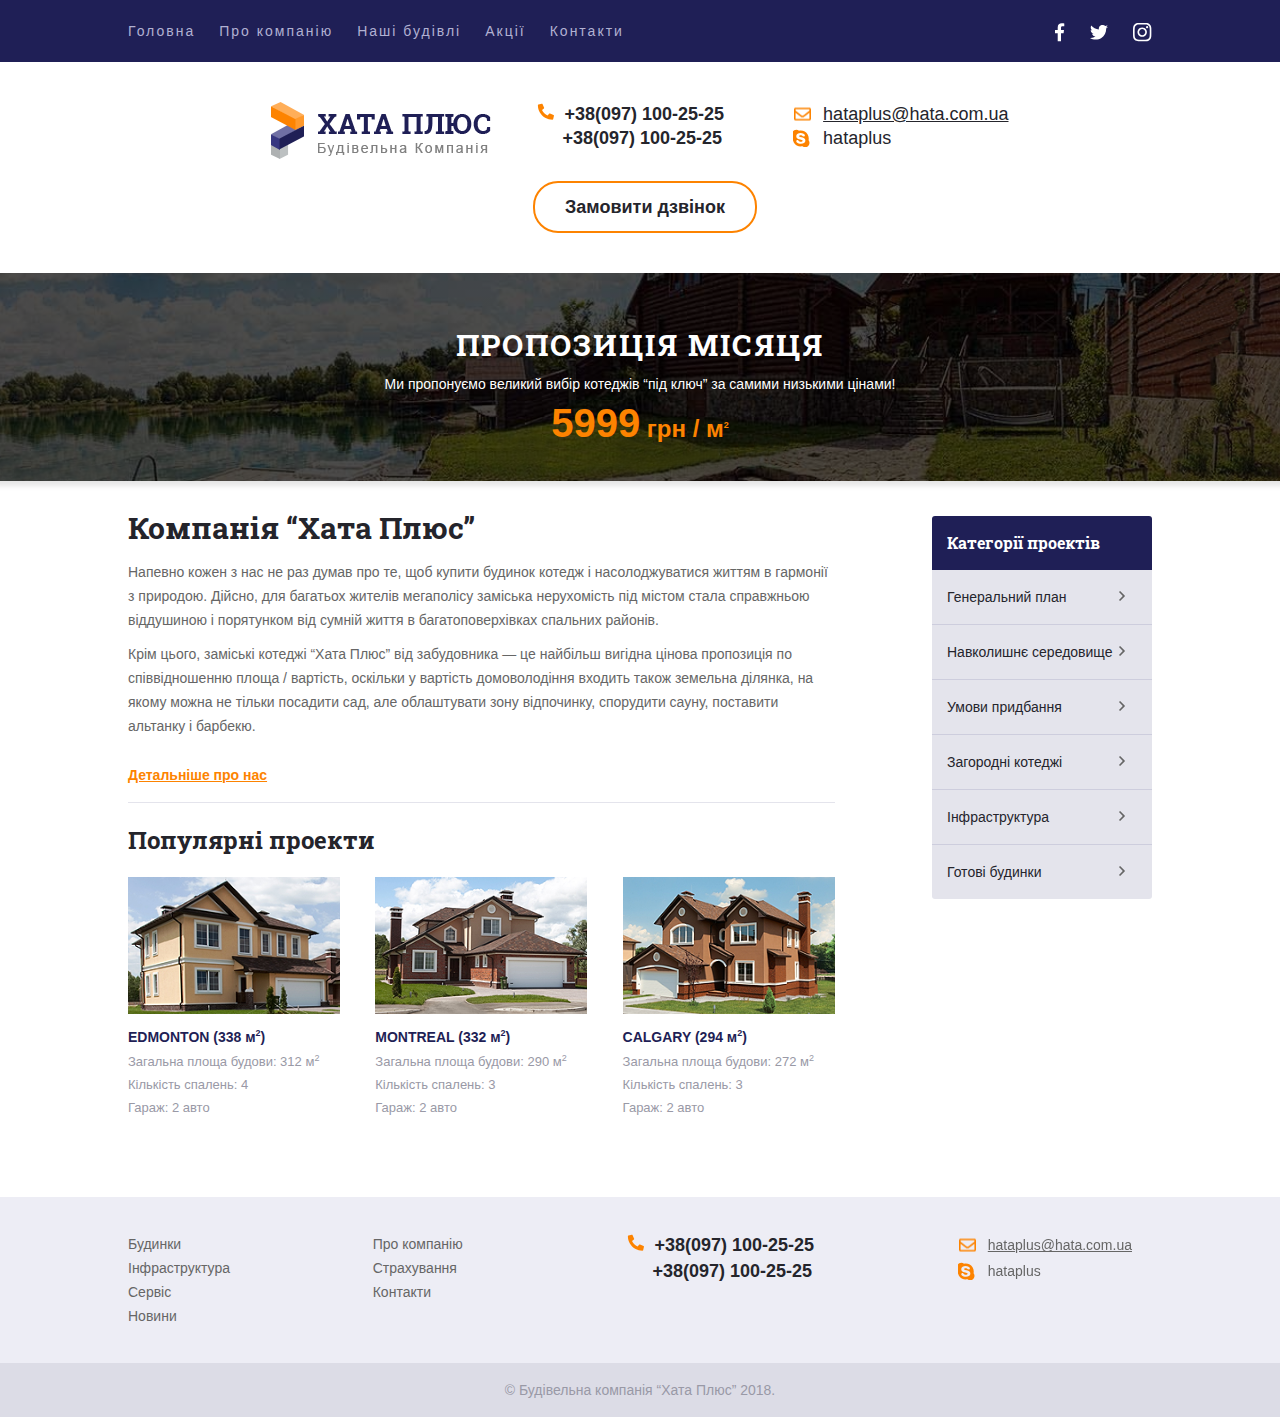
==== commit 96a7c101: "Apgrade to open world" ====
--- a/index.html
+++ b/index.html
@@ -90,7 +90,7 @@
                         <img src="image/edmonton.png" alt="двох поверховий будинок на бетоній основі EDMONTON">
                         <figcaption>
                             <h3>
-                                EDMONTON (338 м <sup>2</sup>)
+                                EDMONTON (338 м<sup>2</sup>)
                             </h3>
                             <p>Загальна площа будови: 312 м<sup>2</sup></p>
                             <p>Кількість спалень: 4</p>
--- a/css/style.css
+++ b/css/style.css
@@ -14,13 +14,16 @@
     font-size: 14rem;
     line-height: 24rem;
 }
+
 a {
     color: #b1b1d2;
     text-decoration: none;
 }
+
 input {
     appearance: none;
 }
+
 .list a {
     font-size: 14px;
     font-family: "Arial";
@@ -71,6 +74,10 @@
     justify-content: center;
     flex-wrap: wrap;
     gap: 13px;
+}
+
+.menu_header {
+    flex-direction: column;
 }
 
 .header_content {
@@ -234,7 +241,7 @@
     padding: 60px 0 40px;
     text-align: center;
     background: linear-gradient(rgba(0, 0, 0, 0.7), rgba(0, 0, 0, 0.7)), url(../image/banner.webp);
-    background-size: 100%;
+    background-size: cover;
 }
 
 
@@ -253,7 +260,7 @@
 }
 
 sup {
-    font-size: 12rem;
+    font-size: 9rem;
 }
 
 .banner b {
@@ -269,7 +276,6 @@
 }
 
 .main-info {
-    width: 74%;
     padding: 0 15px;
 }
 
@@ -327,7 +333,6 @@
 
 .menushka {
     top: 10px;
-    position: sticky;
 }
 
 aside {
@@ -436,7 +441,7 @@
 
 figure {
     position: relative;
-    width: 30%;
+    width: 50%;
 }
 
 figure a {
@@ -533,6 +538,7 @@
     width: 100%;
     height: 60px;
 }
+
 .close {
     position: relative;
     width: 100%;
@@ -594,7 +600,7 @@
     z-index: 10;
 }
 
-.close span{
+.close span {
     position: absolute;
     top: 10px;
     left: 10px;
@@ -605,6 +611,7 @@
     width: 40px;
     transition: 0.3s;
 }
+
 .close span::before {
     content: "";
     position: absolute;
@@ -616,7 +623,7 @@
     border-radius: 4px;
 }
 
-.close span::before{
+.close span::before {
     rotate: 90deg;
 }
 
@@ -624,9 +631,6 @@
     display: block;
 }
 
-figure {
-    width: 100%;
-}
 
 .header_content:before {
     display: none;
@@ -638,11 +642,18 @@
 
 
 @media screen and (min-width: 768px) {
+    .wrapper {
+        width: 98%;
+    }
+
     nav {
         display: block;
         background-color: #1f1f56;
     }
 
+    .menu_header {
+        flex-direction: row;
+    }
 
     .header_content:before {
         content: "";
@@ -670,6 +681,14 @@
         display: flex;
     }
 
+    .mainmenu a {
+        padding: 19px 19px;
+    }
+
+    .mainmenu {
+        padding: 0;
+    }
+
     .button-block {
         display: block;
         width: 234px;
@@ -682,6 +701,7 @@
     .logo {
         padding: 0 20px;
     }
+
     .flex {
         display: flex;
         justify-content: center;
@@ -691,10 +711,12 @@
 
     .main-info {
         width: 62%;
+        padding: 0;
     }
 
     figure {
-        width: 100%;
+        width: 31%;
+
     }
 
     .list {
@@ -707,9 +729,14 @@
 }
 
 @media screen and (min-width: 1024px) {
+    .wrapper {
+        max-width: 1024px;
+    }
+
     nav {
         display: block;
     }
+
 
     .button-block {
         display: flex;
@@ -717,8 +744,19 @@
     }
 
     .flex {
-        gap: 33px;
-    }
+        gap: 24px;
+        justify-content: space-between;
+    }
+
+    .header_content {
+        gap: 16px;
+        justify-content: center;
+    }
+
+    .main-info {
+        padding: 0 0;
+    }
+
 
     .messangers {
         padding: 0 0;
@@ -728,16 +766,33 @@
         width: 69%;
     }
 
+    .mainmenu {
+        padding: 0px 0px;
+    }
+
+    .mainmenu a {
+        padding: 19px 0;
+    }
+
     figure {
         width: 30%;
     }
 }
 
 @media screen and (min-width: 1440px) {
+    .wrapper {
+        max-width: 1280px;
+    }
+
+    .mainmenu {
+        padding: 0px 20px;
+    }
+
     .tel a,
     .messangers li {
         padding: 3px 0;
     }
+
     .header_content:before {
         display: block;
     }
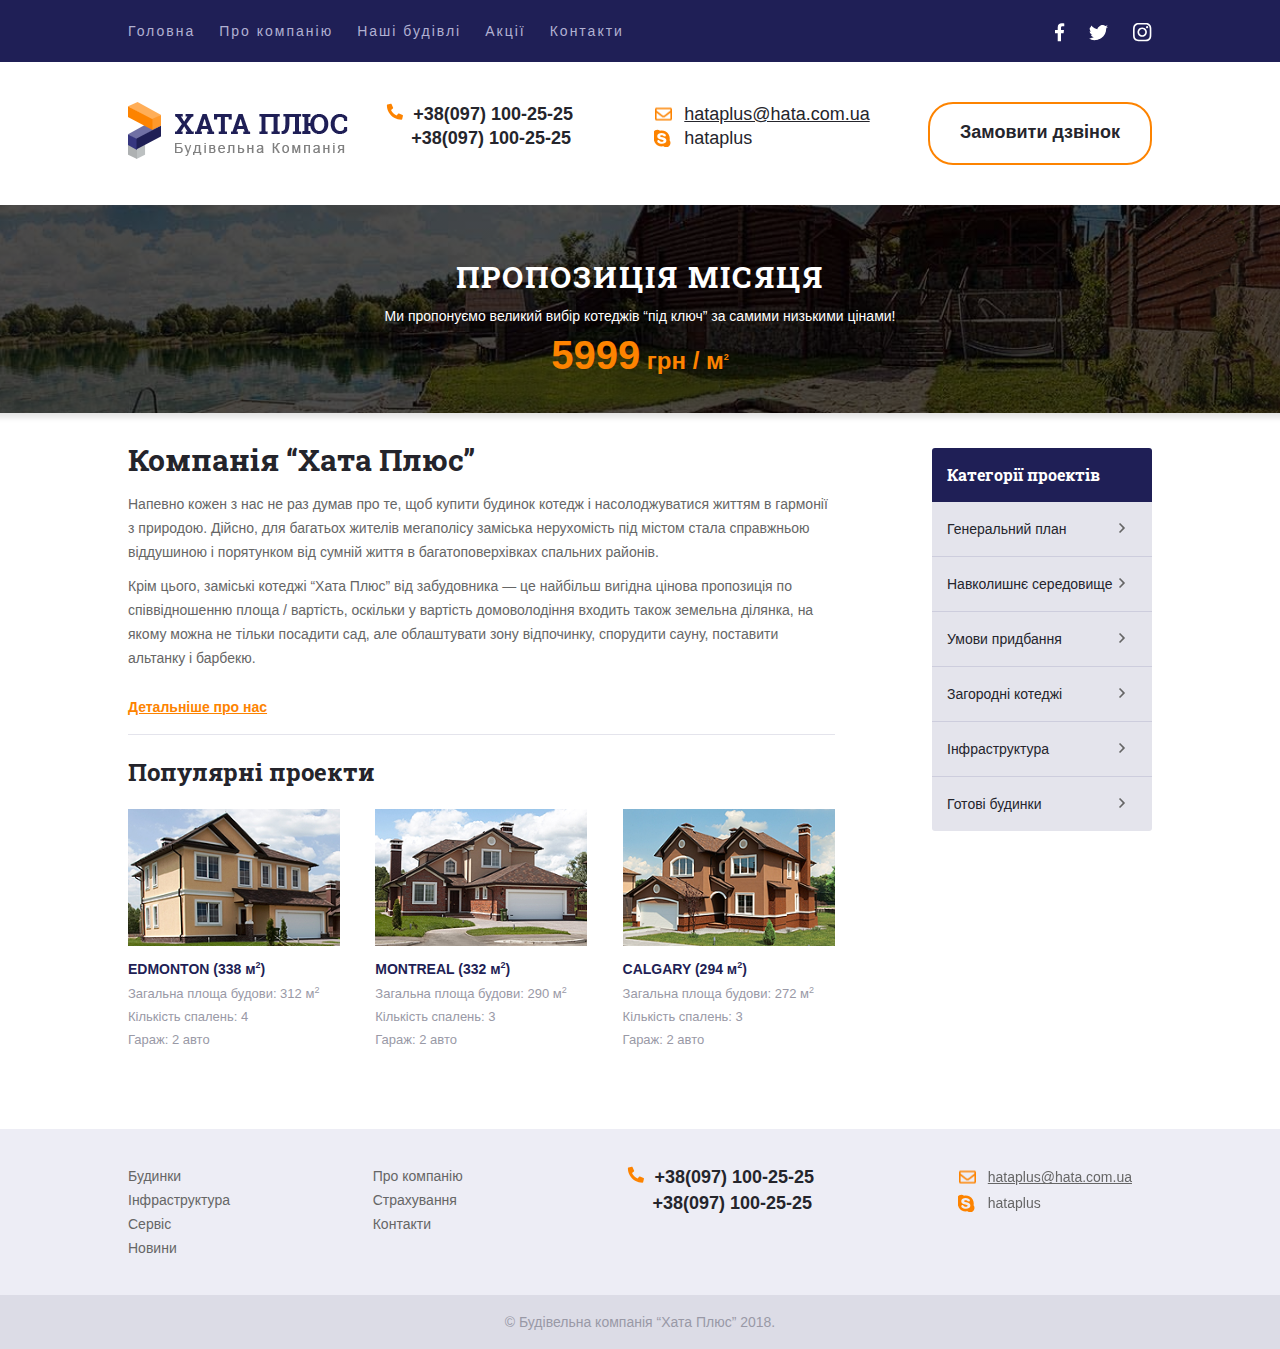
==== commit b6ab6b0c: "fix patch" ====
--- a/index.html
+++ b/index.html
@@ -28,7 +28,17 @@
                 </ul>
                 <ul class="social flex">
                     <li><a href="#" class="fb"></a></li>
-                    <li><a href="#" class="tw"></a></li>
+                    <li><a href="#" class="tw">
+                        <svg width="100" height="100" class="hidden">
+                            <symbol version="1.2" xmlns="http://www.w3.org/2000/svg" viewBox="0 0 18 15" id="tw">
+                              <title>tw</title>
+                              <path id="tw" d="m16.1 3.6q1.1-0.8 1.9-1.9-1.1 0.4-2.1 0.6 1.2-0.8 1.6-2.1-1.1 0.7-2.3 0.9-0.6-0.5-1.3-0.8-0.6-0.4-1.5-0.4-0.9 0-1.8 0.5-0.8 0.5-1.3 1.4-0.5 0.8-0.5 1.8 0 0.5 0.1 0.9-2.3-0.1-4.3-1.2-2-1-3.3-2.7-0.6 0.9-0.6 1.9 0 0.9 0.5 1.7 0.5 0.8 1.2 1.4-0.9-0.1-1.7-0.5 0 1.3 0.9 2.4 0.8 1 2.1 1.3-0.5 0.1-1 0.1-0.3 0-0.7-0.1 0.4 1.1 1.3 1.8 1 0.8 2.2 0.8-2.1 1.5-4.6 1.5-0.5 0-0.9 0 2.6 1.7 5.7 1.7 3.2 0 5.7-1.7 2.3-1.5 3.5-4 1.3-2.3 1.3-4.8 0-0.4-0.1-0.5z"></path>
+                            </symbol>
+                          </svg>
+                          <svg class="icon">
+                            <use xlink:href="#tw"></use>
+                          </svg>
+                    </a></li>
                     <li><a href="#" class="in"></a></li>
                 </ul>
             </div>
@@ -89,9 +99,9 @@
                         <a href="#"></a>
                         <img src="image/edmonton.png" alt="двох поверховий будинок на бетоній основі EDMONTON">
                         <figcaption>
-                            <h3>
+                            <h4>
                                 EDMONTON (338 м<sup>2</sup>)
-                            </h3>
+                            </h4>
                             <p>Загальна площа будови: 312 м<sup>2</sup></p>
                             <p>Кількість спалень: 4</p>
                             <p>Гараж: 2 авто</p>
@@ -102,7 +112,7 @@
                         <a href="#"></a>
                         <img src="image/montreal.png" alt="двох поверховий будинок на бетоній основі">
                         <figcaption>
-                            <h3>MONTREAL (332 м<sup>2</sup>)</h3>
+                            <h4>MONTREAL (332 м<sup>2</sup>)</h4>
                             <p>Загальна площа будови: 290 м<sup>2</sup></p>
                             <p>Кількість спалень: 3</p>
                             <p>Гараж: 2 авто</p>
@@ -113,7 +123,7 @@
                         <a href="#"></a>
                         <img src="image/galgary.png" alt="двох поверховий будинок на цеглевій основі">
                         <figcaption>
-                            <h3>CALGARY (294 м<sup>2</sup>)</h3>
+                            <h4>CALGARY (294 м<sup>2</sup>)</h4>
                             <p>Загальна площа будови: 272 м<sup>2</sup></p>
                             <p>Кількість спалень: 3</p>
                             <p>Гараж: 2 авто</p>
--- a/css/style.css
+++ b/css/style.css
@@ -24,13 +24,20 @@
     appearance: none;
 }
 
+.hidden {
+    display: none;
+}
+.icon {
+    width: 17px;
+    height: 17px;
+    fill: #fff;
+}
 .list a {
     font-size: 14px;
     font-family: "Arial";
     line-height: 24px;
     transition: 0.3s;
 }
-
 
 
 li {
@@ -51,7 +58,7 @@
     line-height: 24rem;
 }
 
-h3 {
+h4 {
     font-size: 14rem;
     color: #1f1f56;
     font-weight: bold;
@@ -76,10 +83,6 @@
     gap: 13px;
 }
 
-.menu_header {
-    flex-direction: column;
-}
-
 .header_content {
     position: relative;
     padding: 40px 0;
@@ -136,7 +139,13 @@
     line-height: 24px;
 }
 
+.menu_header {
+    flex-direction: column;
+}
+
+
 .mainmenu {
+    flex-direction: column;
     padding: 0px 10px;
 }
 
@@ -220,6 +229,17 @@
 
 }
 
+.header_content:before {
+    content: "";
+    position: absolute;
+    top: 30%;
+    left: 49%;
+    width: 2px;
+    height: 52px;
+    background-color: #e4e4ec;
+
+}
+
 .button {
     display: inline-block;
     font-weight: bold;
@@ -276,6 +296,7 @@
 }
 
 .main-info {
+    width: 95%;
     padding: 0 15px;
 }
 
@@ -441,7 +462,7 @@
 
 figure {
     position: relative;
-    width: 50%;
+    width: 95%;
 }
 
 figure a {
@@ -640,6 +661,14 @@
     padding: 10px 0;
 }
 
+@media screen and (min-width: 425px) {
+    figure {
+        width: 45%;
+    }
+    .main-info {
+        width: 70%;
+    }
+} 
 
 @media screen and (min-width: 768px) {
     .wrapper {
@@ -650,20 +679,15 @@
         display: block;
         background-color: #1f1f56;
     }
+    
+.menu_header {
+    flex-direction: row;
+}
 
     .menu_header {
         flex-direction: row;
     }
-
-    .header_content:before {
-        content: "";
-        position: absolute;
-        top: 25%;
-        left: 48%;
-        width: 2px;
-        height: 52px;
-        background-color: #e4e4ec;
-    }
+    
 
     .burger {
         display: none;
@@ -679,10 +703,7 @@
 
     .mainmenu {
         display: flex;
-    }
-
-    .mainmenu a {
-        padding: 19px 19px;
+         flex-direction: row; 
     }
 
     .mainmenu {
@@ -692,10 +713,6 @@
     .button-block {
         display: block;
         width: 234px;
-    }
-
-    .header_content:before {
-        left: 50%;
     }
 
     .logo {
@@ -716,7 +733,6 @@
 
     figure {
         width: 31%;
-
     }
 
     .list {
@@ -750,7 +766,15 @@
 
     .header_content {
         gap: 16px;
-        justify-content: center;
+    }
+
+    
+    .logo {
+         padding: 0 0px; 
+    }
+
+    .button {
+        padding: 16px 30px;
     }
 
     .main-info {
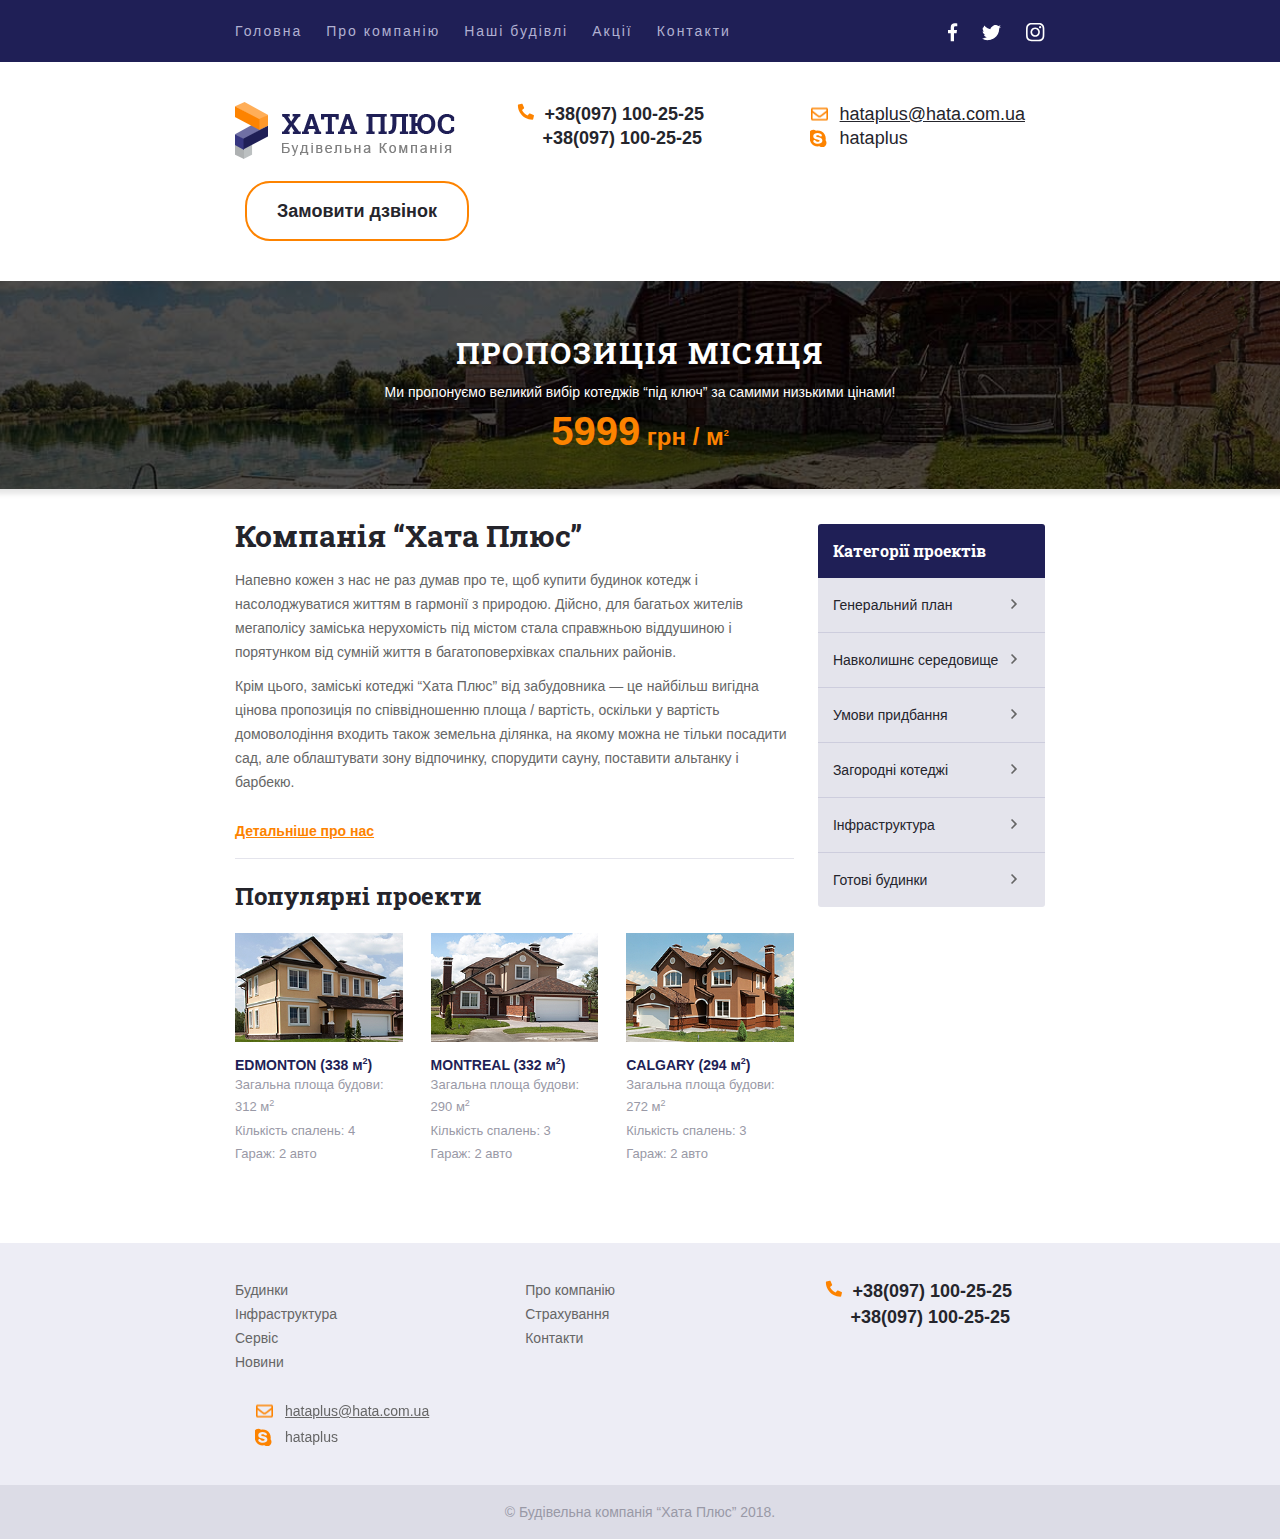
==== commit b7ea1530: "fix patch" ====
--- a/index.html
+++ b/index.html
@@ -96,7 +96,7 @@
                 <h2>Популярні проекти</h2>
                 <section class="houses flex wrap">
                     <figure>
-                        <a href="#"></a>
+                        <a href="#" class="hovered"></a>
                         <img src="image/edmonton.png" alt="двох поверховий будинок на бетоній основі EDMONTON">
                         <figcaption>
                             <h4>
--- a/css/style.css
+++ b/css/style.css
@@ -354,16 +354,20 @@
 
 .menushka {
     top: 10px;
+    display: flex;
+    width: 100%;
+    flex-grow: 1;
+    flex-direction: column;
 }
 
 aside {
     display: block;
     overflow: hidden;
     border-radius: 3px;
-    width: 23%;
     min-width: 220px;
     top: 10px;
     position: sticky;
+    padding: 0 30px;
 }
 
 aside li {
@@ -471,6 +475,10 @@
     left: 0;
     width: 100%;
     height: 100%;
+}
+
+figure:hover h4 {
+    text-decoration: underline;
 }
 
 figure img {
@@ -680,13 +688,13 @@
         background-color: #1f1f56;
     }
     
-.menu_header {
-    flex-direction: row;
-}
-
     .menu_header {
         flex-direction: row;
     }
+
+    .menu_header {
+        flex-direction: row;
+    }
     
 
     .burger {
@@ -703,12 +711,10 @@
 
     .mainmenu {
         display: flex;
-         flex-direction: row; 
-    }
-
-    .mainmenu {
+        flex-direction: row; 
         padding: 0;
     }
+
 
     .button-block {
         display: block;
@@ -727,8 +733,12 @@
     }
 
     .main-info {
-        width: 62%;
+        width: 100%;
         padding: 0;
+    }
+
+    aside {
+        width: 100%;
     }
 
     figure {
@@ -740,13 +750,13 @@
     }
 
     .wrapper {
-        max-width: 1280px;
+        max-width: 700px;
     }
 }
 
 @media screen and (min-width: 1024px) {
     .wrapper {
-        max-width: 1024px;
+        max-width: 810px;
     }
 
     nav {
@@ -798,6 +808,14 @@
         padding: 19px 0;
     }
 
+    .menushka {
+        width: 27%;
+    }
+
+    aside {
+        padding: 0;
+    }
+
     figure {
         width: 30%;
     }
@@ -805,7 +823,7 @@
 
 @media screen and (min-width: 1440px) {
     .wrapper {
-        max-width: 1280px;
+        max-width: 1130px;
     }
 
     .mainmenu {
@@ -821,6 +839,10 @@
         display: block;
     }
 
+    .menushka {
+        width: 17%;
+    }
+
     nav {
         display: block;
     }
